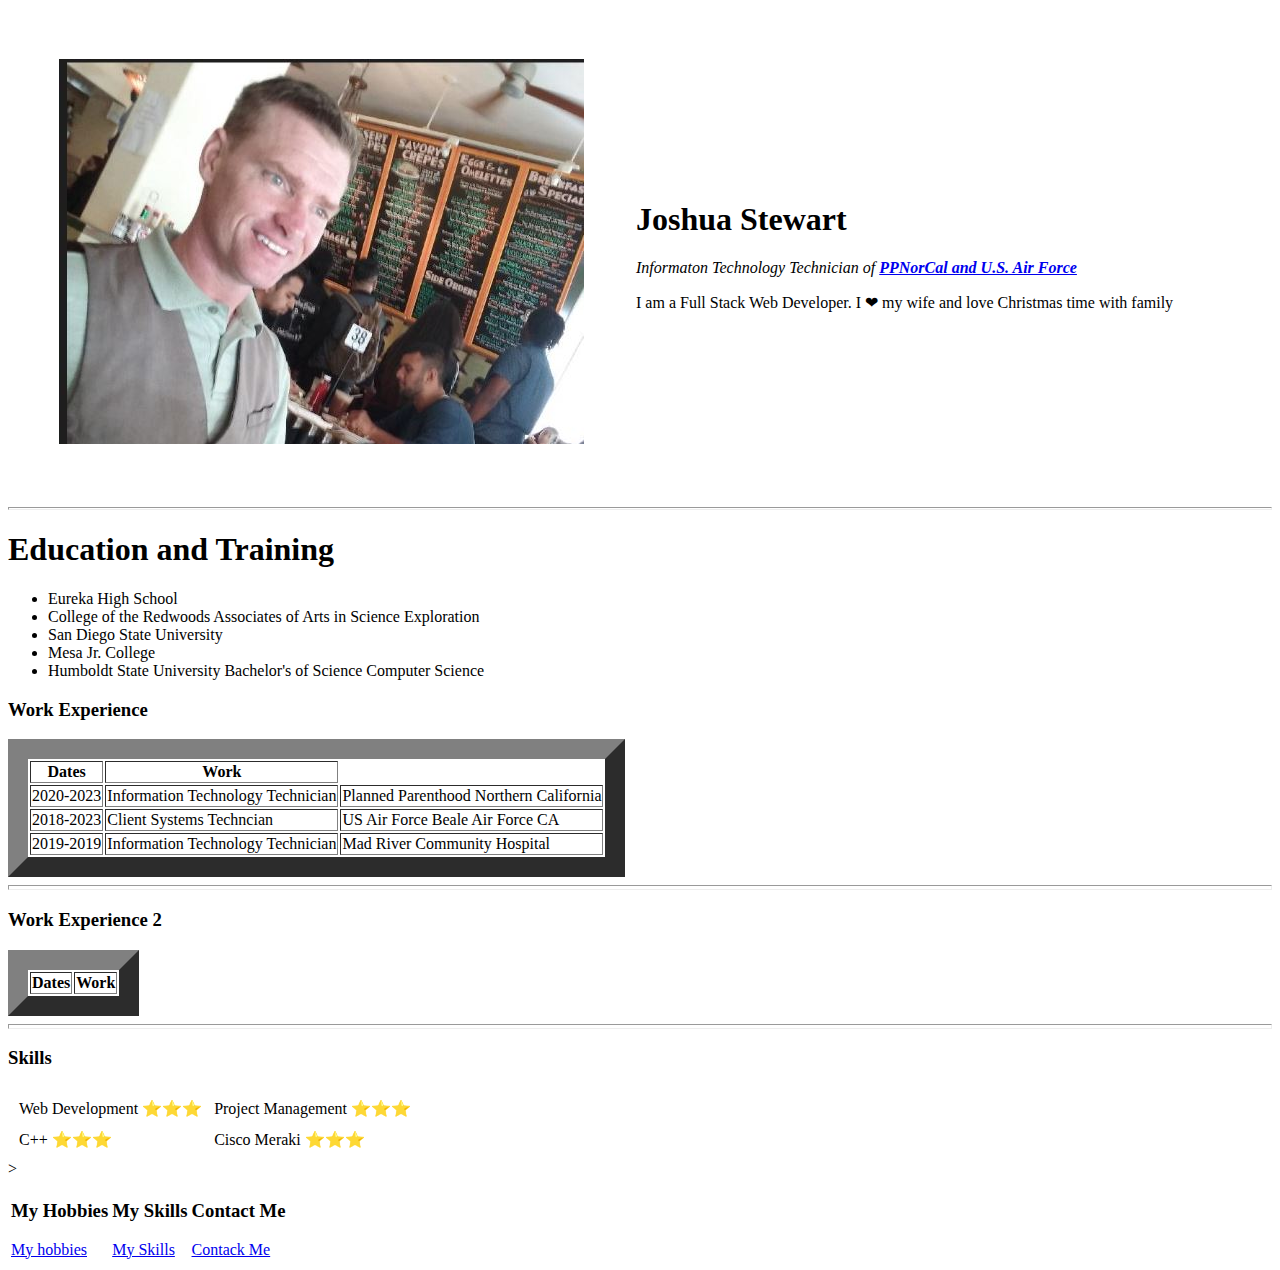
==== index.html @ 7774acf4 "added site CV files" ====
<!DOCTYPE html>
<html lang="en">
 <head>  
   <meta charset="UTF-8">
   <title> Joshua's Personal Site </title>
</head>          <!--  --> 
  <body>
                                                                                     <!--   C://Users/Owner/Desktop/web%20development/index.html  -->
    <table cellspacing="50">                                                         <!-- can also do table border="20" -->
        <tr>
            <td><img src="joshua.jpeg" alt="joshua's portfolio picture"></td>

            <td><h1>Joshua Stewart</h1>
            <p><em>Informaton Technology Technician of <strong><a href="https://joshuakane.net/joshuas/joshuas.html">PPNorCal and U.S. Air Force</a></strong></em></p>
            <p> I am a Full Stack Web Developer. I ❤ my wife and love Christmas time with family</p></td>
        </tr>
    </table>
    
     <hr size="3">  <!-- this is the line horizontal rule   line separating content  -->
     <h1> <em></em>Education and Training</em></h1>
     <ul>
        <li>Eureka High School</li>
        <li>College of the Redwoods Associates of Arts in Science Exploration</li>
        <li>San Diego State University</li>
        <li>Mesa Jr. College</li>
        <li>Humboldt State University Bachelor's of Science Computer Science</li>
        
      </ul>
    
<h3>Work Experience</h3>
<table border="20">
   
   <tr>
    <th>Dates</th><th>Work</th>
   </tr>
    <tr>                                                                                                                   <!-- row 1 -->
        <td>2020-2023</td><td>Information Technology Technician</td><TD>Planned Parenthood Northern California</TD>        <!-- row 1 Column 1, 2 and 3 as indicated by the <TD>  </TD> -->
     </tr>
    <tr>
        <td>2018-2023</td><td>Client Systems Techncian </td> <td> US Air Force Beale Air Force CA</td>                      <!-- row 2 column 1, 2 and 3  -->
    </tr>
    <tr> 
        <td>2019-2019</td><td>Information Technology Technician</td><td>Mad River Community Hospital</td>
    </tr>
</table>
<hr size="5">  

<h3>Work Experience 2</h3>
<table border="20">
    <thead>
        <tr>
            <th> Dates </th>
            <th>Work</th>
        </tr>
        <tbody>
            <tfoot>

            </tfoot>
        </tbody>
    </thead>
</table>


<hr size="5">

<h3>Skills</h3>
<table cellspacing="10">
    <thead>
        <tr>
            <td>Web Development ⭐⭐⭐</td><td>Project Management ⭐⭐⭐</td>
        </tr>
    </thead>
    
    <tr>
        <td>C++ ⭐⭐⭐</td><td>Cisco Meraki ⭐⭐⭐</td>
    </tr>
   
</table>











<table>
        <tr>
            <td> <h3> My Hobbies </h3> 
                <a href="hobbies.html">My hobbies</a> </td>

            <td> <h3> My Skills </h3>
                <a href="skills.html"> My Skills</a></td>
            
                
            <td> <h3> Contact Me</h3>
                <a href="contact-me.html">Contack Me</a></td>>
            
        </tr>
    </table>
      
     
   
 </body>
</html>
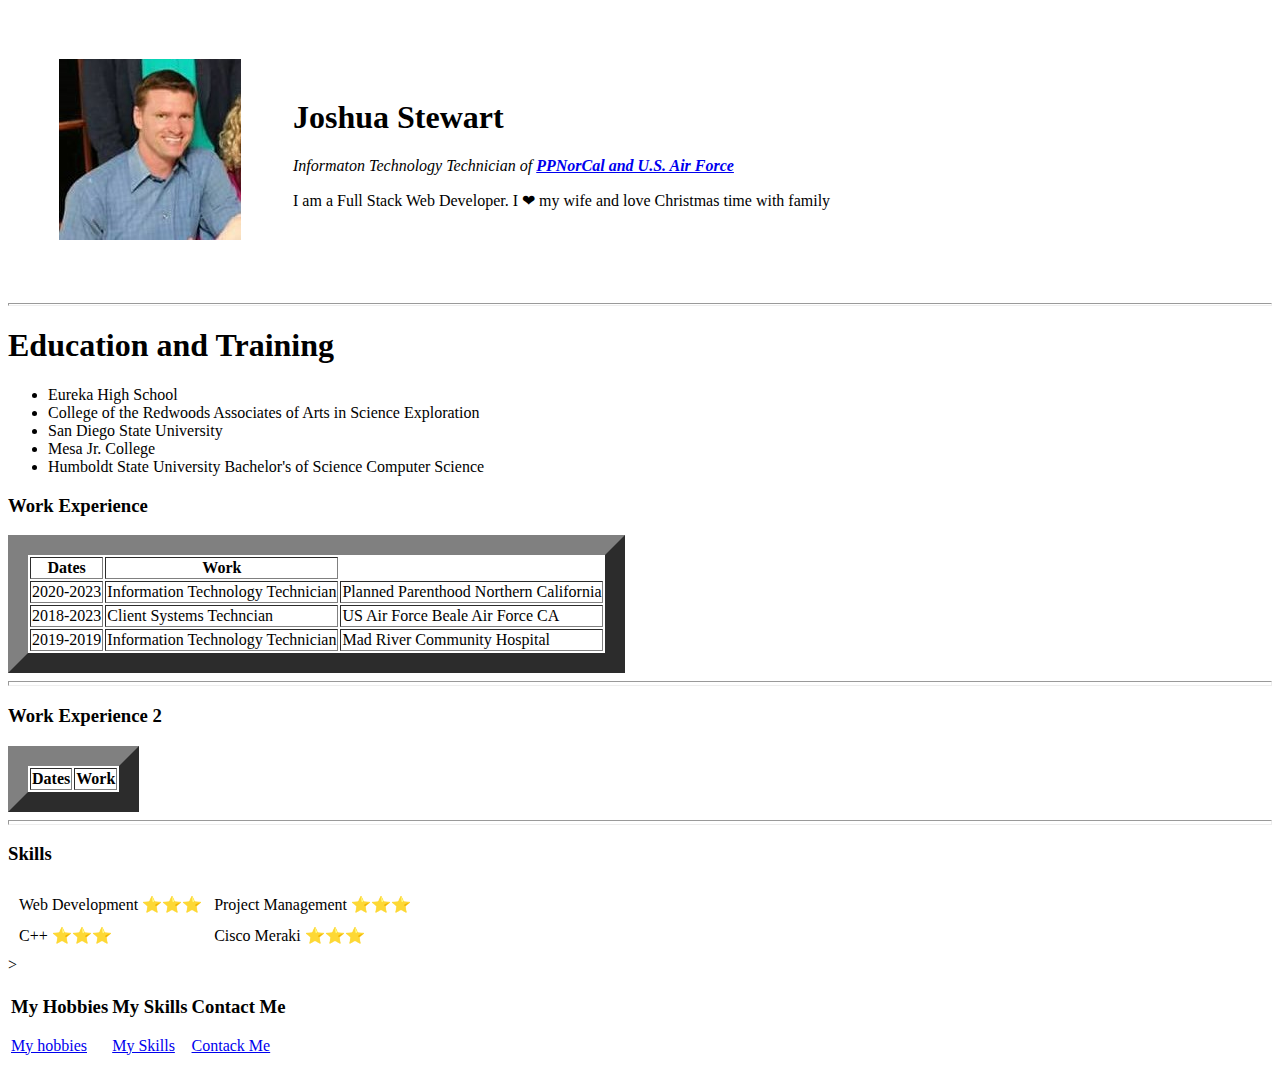
==== commit 5555b6bf: "Update index.html" ====
--- a/index.html
+++ b/index.html
@@ -8,7 +8,7 @@
                                                                                      <!--   C://Users/Owner/Desktop/web%20development/index.html  -->
     <table cellspacing="50">                                                         <!-- can also do table border="20" -->
         <tr>
-            <td><img src="joshua.jpeg" alt="joshua's portfolio picture"></td>
+            <td><img src="jeshua.JPG" alt="joshua's portfolio picture"></td>
 
             <td><h1>Joshua Stewart</h1>
             <p><em>Informaton Technology Technician of <strong><a href="https://joshuakane.net/joshuas/joshuas.html">PPNorCal and U.S. Air Force</a></strong></em></p>
@@ -105,4 +105,4 @@
      
    
  </body>
-</html>+</html>
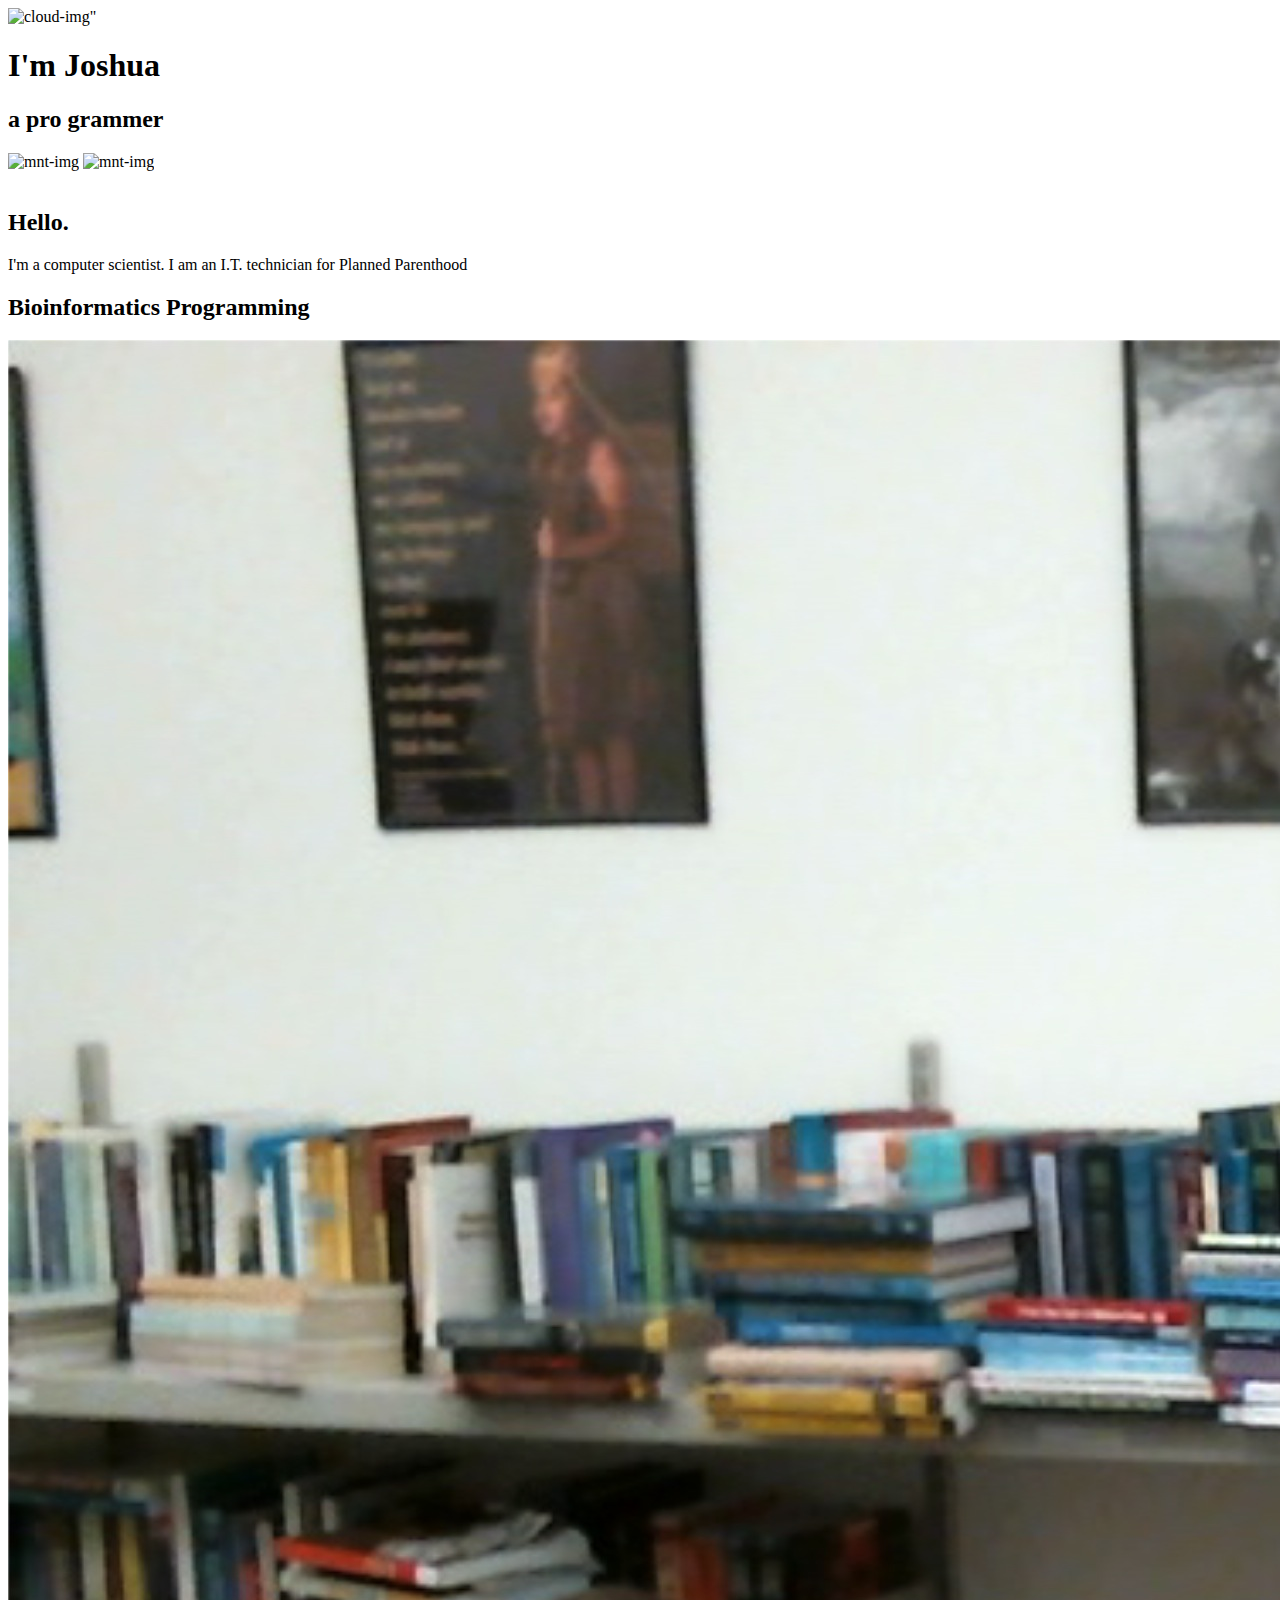
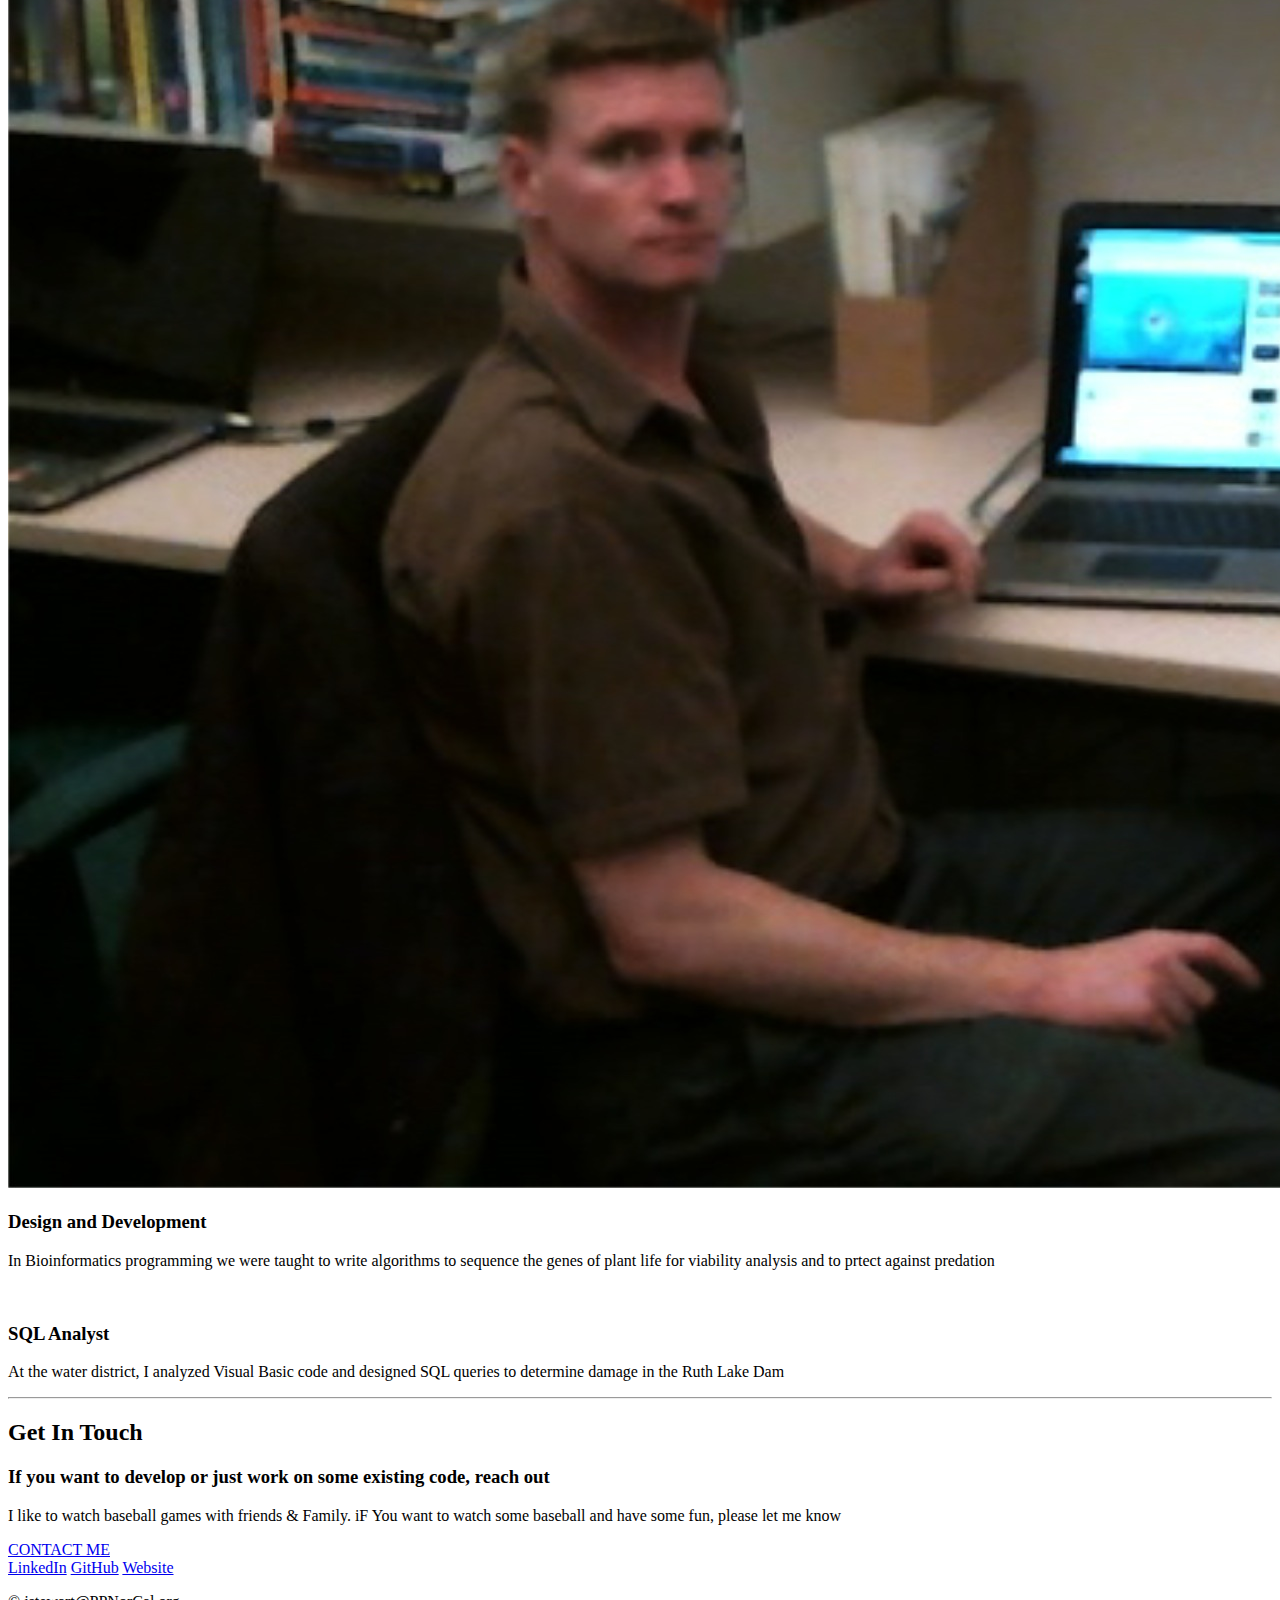
==== commit 4f3a9a9e: "Update index.html" ====
--- a/index.html
+++ b/index.html
@@ -1,108 +1,65 @@
 <!DOCTYPE html>
 <html lang="en">
+    <meta charset="utf-8">
+    <title>Joshua Stewart</title>
+    <link rel="stylesheet" href="style7.css">
+    <link rel="icon" href="favicon.ico">
+    <link rel="preconnect" href="https://fonts.gstatic.com" crossorigin>
+<link rel="preconnect" href="https://fonts.googleapis.com">
+<link rel="preconnect" href="https://fonts.gstatic.com" crossorigin>
+<link href="https://fonts.googleapis.com/css2?family=Montserrat:ital,wght@0,100;1,200&family=Sacramento&display=swap" rel="stylesheet">  
  <head>  
-   <meta charset="UTF-8">
-   <title> Joshua's Personal Site </title>
 </head>          <!--  --> 
-  <body>
-                                                                                     <!--   C://Users/Owner/Desktop/web%20development/index.html  -->
-    <table cellspacing="50">                                                         <!-- can also do table border="20" -->
-        <tr>
-            <td><img src="jeshua.JPG" alt="joshua's portfolio picture"></td>
-
-            <td><h1>Joshua Stewart</h1>
-            <p><em>Informaton Technology Technician of <strong><a href="https://joshuakane.net/joshuas/joshuas.html">PPNorCal and U.S. Air Force</a></strong></em></p>
-            <p> I am a Full Stack Web Developer. I ❤ my wife and love Christmas time with family</p></td>
-        </tr>
-    </table>
+  <body >
     
-     <hr size="3">  <!-- this is the line horizontal rule   line separating content  -->
-     <h1> <em></em>Education and Training</em></h1>
-     <ul>
-        <li>Eureka High School</li>
-        <li>College of the Redwoods Associates of Arts in Science Exploration</li>
-        <li>San Diego State University</li>
-        <li>Mesa Jr. College</li>
-        <li>Humboldt State University Bachelor's of Science Computer Science</li>
+    <div class="top-container">
+      <img class="top-cloud" src="cloud.png" alt="cloud-img">"
+      <h1>I'm Joshua </h1>
+      <h2>a <span class="pro">pro</span> grammer</h2>
+      <img class="bottom-cloud" src="cloud.png" alt="mnt-img">    <!-- same folder so use the / -->
+      <img src="mountain.png" alt="mnt-img">
+    </div>
+   
+    <div class="middle-container">
+      <div class="profile">
+        <img src="Jeshua.jpg" alt="">   
+         <h2>Hello.</h2>
+        <p> I'm a computer scientist. I am an I.T. technician for Planned Parenthood</p>
+      </div>
+      
+    
+      <div class="skills">
+          <h2>Bioinformatics Programming</h2>
+          <div class="skill-row">
+            <img class="bss" src="MeatDeskLIghter.jpg" alt="">
+            <h3>Design and Development</h3>
+            <p class="code-description"> In Bioinformatics programming we were taught to write algorithms to sequence the genes of plant life for viability analysis and to prtect against predation </p>
+          </div>   <!-- closing the class ="bss" tag ... all info on this class is in the .bss class -->
         
-      </ul>
+          <div class="skill-row">
+            <img class="wat" src="water_dist.JPG" alt=""> 
+            <h3>SQL Analyst</h3>     
+            <p class="code-description2" >At the water district, I analyzed Visual Basic code and designed SQL queries to determine damage in the Ruth Lake Dam </p>                     
+          </div>
+      </div>
+      <hr>
+    <div>
+      <div class="contact-me">
+        <h2>Get In Touch</h2>
+        <h3>If you want to develop or just work on some existing code, reach out</h3>
+        <p class="contact-message">I like to watch baseball games with friends & Family. iF You want to watch some baseball and have some fun, please let me know</p>
+        <a class="btn" href="mailto:jks403@Gmail.com">CONTACT ME</a>
+      </div>
+    </div>
     
-<h3>Work Experience</h3>
-<table border="20">
-   
-   <tr>
-    <th>Dates</th><th>Work</th>
-   </tr>
-    <tr>                                                                                                                   <!-- row 1 -->
-        <td>2020-2023</td><td>Information Technology Technician</td><TD>Planned Parenthood Northern California</TD>        <!-- row 1 Column 1, 2 and 3 as indicated by the <TD>  </TD> -->
-     </tr>
-    <tr>
-        <td>2018-2023</td><td>Client Systems Techncian </td> <td> US Air Force Beale Air Force CA</td>                      <!-- row 2 column 1, 2 and 3  -->
-    </tr>
-    <tr> 
-        <td>2019-2019</td><td>Information Technology Technician</td><td>Mad River Community Hospital</td>
-    </tr>
-</table>
-<hr size="5">  
-
-<h3>Work Experience 2</h3>
-<table border="20">
-    <thead>
-        <tr>
-            <th> Dates </th>
-            <th>Work</th>
-        </tr>
-        <tbody>
-            <tfoot>
-
-            </tfoot>
-        </tbody>
-    </thead>
-</table>
-
-
-<hr size="5">
-
-<h3>Skills</h3>
-<table cellspacing="10">
-    <thead>
-        <tr>
-            <td>Web Development ⭐⭐⭐</td><td>Project Management ⭐⭐⭐</td>
-        </tr>
-    </thead>
     
-    <tr>
-        <td>C++ ⭐⭐⭐</td><td>Cisco Meraki ⭐⭐⭐</td>
-    </tr>
-   
-</table>
-
-
-
-
-
-
-
-
-
-
-
-<table>
-        <tr>
-            <td> <h3> My Hobbies </h3> 
-                <a href="hobbies.html">My hobbies</a> </td>
-
-            <td> <h3> My Skills </h3>
-                <a href="skills.html"> My Skills</a></td>
-            
-                
-            <td> <h3> Contact Me</h3>
-                <a href="contact-me.html">Contack Me</a></td>>
-            
-        </tr>
-    </table>
-      
-     
-   
- </body>
+    <div class="bottom-container">
+      <a class="footer-link" href="https://www.linkedin.com/">LinkedIn</a>
+      <a class="footer-link" href="https://jks403.github.io/cv/">GitHub</a>
+      <a class="footer-link" href="https://www.appbrewery.co/">Website</a>
+      <p>© jstewart@PPNorCal.org</p>
+    </div>
+ 
+ 
+  </body>
 </html>
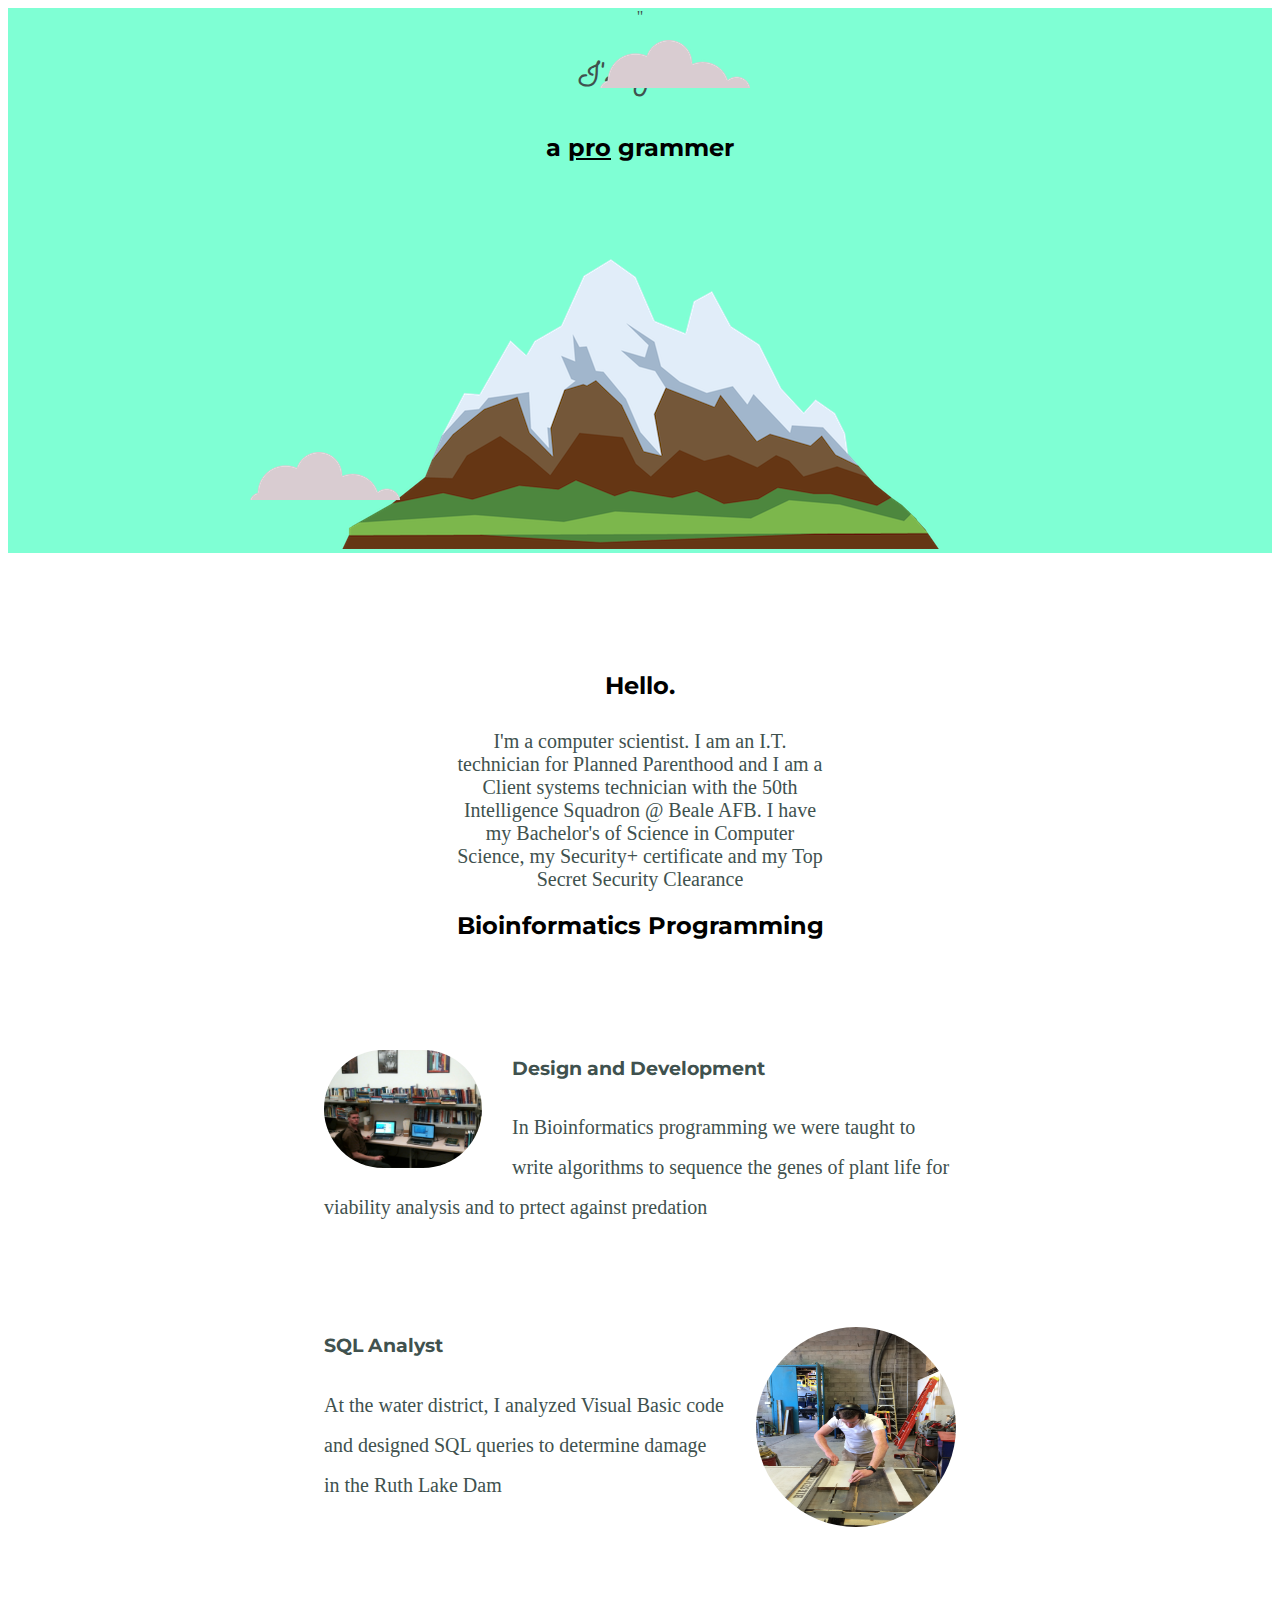
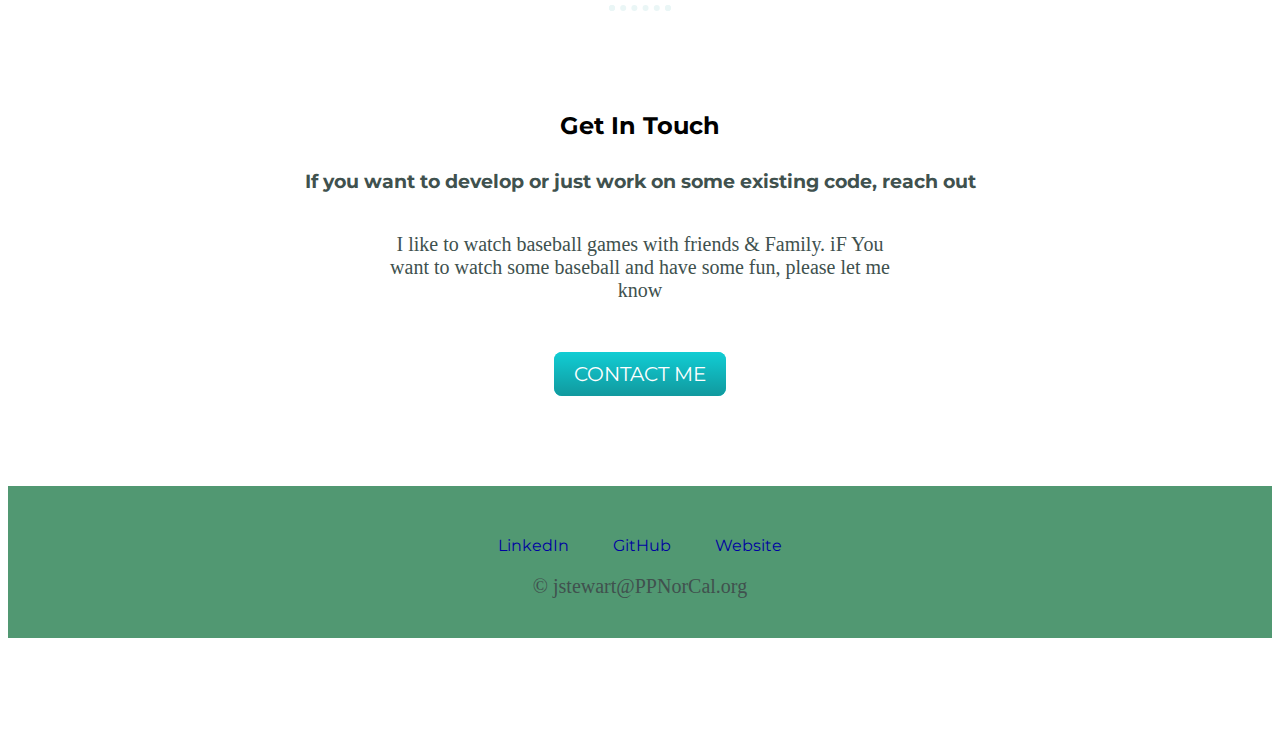
==== commit c6fe89e9: "Update index.html" ====
--- a/index.html
+++ b/index.html
@@ -24,7 +24,7 @@
       <div class="profile">
         <img src="Jeshua.jpg" alt="">   
          <h2>Hello.</h2>
-        <p> I'm a computer scientist. I am an I.T. technician for Planned Parenthood</p>
+        <p> I'm a computer scientist. I am an I.T. technician for Planned Parenthood and I am a Client systems technician with the 50th Intelligence Squadron @ Beale AFB. I have my Bachelor's of Science in Computer Science, my Security+ certificate and my Top Secret Security Clearance</p>
       </div>
       
     
--- a/style7.css
+++ b/style7.css
@@ -0,0 +1,176 @@
+
+
+p{
+    font-size: 20px;
+}
+/*div{
+    height:600px;
+    
+    background-color: #B5D5C5;
+}*/
+body{
+    color:#40514E;
+    
+    text-align:center;
+    font-family: 'Merriweather', serif;
+
+}
+h1{
+    line-height:2;
+    
+    font-family:'Sacramento', cursive;
+    margin-top:50px auto 0 auto;
+}
+h2{
+    color: black;
+    font-weight:bold;
+    font-family:'Montserrat', serif;
+    margin-top:0;
+    text-align:center;
+    padding-bottom:10px;
+    
+}
+
+h3{
+    /*text-align:center;  */
+    
+    font-family:'Montserrat', serif;
+    /* margin-top:0; */
+}
+hr{
+    border:dotted #eaf6f6 6px;
+    border-bottom:none;
+    width:4%;
+    margin:100px auto;
+}
+
+.top-container{
+  
+   background-color:#7FFFD4;
+    
+        /* lesson 43 12 minutes in border, padding, margin */
+}
+
+.middle-container{
+   
+   
+   margin:100px 0;
+   
+}
+
+.bottom-container{
+margin:100px auto;
+background-color: #519872;
+padding:50px 0 20px;
+}
+
+.pro{
+    text-decoration: underline;
+}
+
+.profile{
+    text-align:center;
+    width:30%;
+    margin:auto;
+}
+.bottom-cloud{
+    position:absolute;
+    left:250px;
+    bottom:400px;
+
+}
+.top-cloud{
+    position:absolute;
+    left:600px;
+    top:40px;
+    
+}
+
+.skill-row{
+   width:50%;                           /* Lesson 57 3 minutes*/
+    
+     margin:100px auto 100px auto;       /* provide margin around our Image */
+    text-align:left;
+    line-height:2;
+}
+.jeshua{
+    text-align:center;
+    height:100px;
+    width:100px;
+    border-radius:200px;
+}
+
+.bss{
+   width:25%;
+   line-height:2;
+   float:left;   /* float wraps text around the bss image */
+   text-align:right;
+   margin-right: 30px;
+   border-radius:200px;
+}
+.wat{
+    height:200px;
+    width:200px;
+   line-height: 2;
+   float:right;     /* float wraps text around the wwat image */
+   text-align:left;
+    margin-left:30px;
+    border-radius:200px;
+    
+}
+
+  /*.code-description{
+  clear:left;  
+}  */    
+
+ /* .code-description2{
+    clear:right;
+} */
+
+.contact-message{
+    width:40%;
+    margin:40px auto 60px;
+}
+
+.btn {
+    background: #11CDD4;
+    background-image: -webkit-linear-gradient(top, #11CDD4, #11999E);
+    background-image: -moz-linear-gradient(top, #11CDD4, #11999E);
+    background-image: -ms-linear-gradient(top, #11CDD4, #11999E);
+    background-image: -o-linear-gradient(top, #11CDD4, #11999E);
+    background-image: linear-gradient(to bottom, #11CDD4, #11999E);
+    -webkit-border-radius: 8;
+    -moz-border-radius: 8;
+    border-radius: 8px;
+    font-family:'Montserrat', serif;
+    color: #ffffff;
+    font-size: 20px;
+    padding: 10px 20px 10px 20px;
+    text-decoration: none;
+  }
+  
+  .btn:hover {
+    background: #30E3CB;
+    background-image: -webkit-linear-gradient(top, #30E3CB, #2BC48D);
+    background-image: -moz-linear-gradient(top, #30E3CB, #2BC48D);
+    background-image: -ms-linear-gradient(top, #30E3CB, #2BC48D);
+    background-image: -o-linear-gradient(top, #30E3CB, #2BC48D);
+    background-image: linear-gradient(to bottom, #30E3CB, #2BC48D);
+    text-decoration: none;
+  }
+
+  a{
+    color:#0002A1;
+    font-family:'Montserrat', serif;
+    margin:10px 20px;
+    text-decoration:none;
+  }
+  a:hover{
+    color:#eaf6f6;
+  }
+
+  .copyright{
+    color:#eaf6f6;
+    font-size: .75rem;
+    padding:20px 0;
+  }
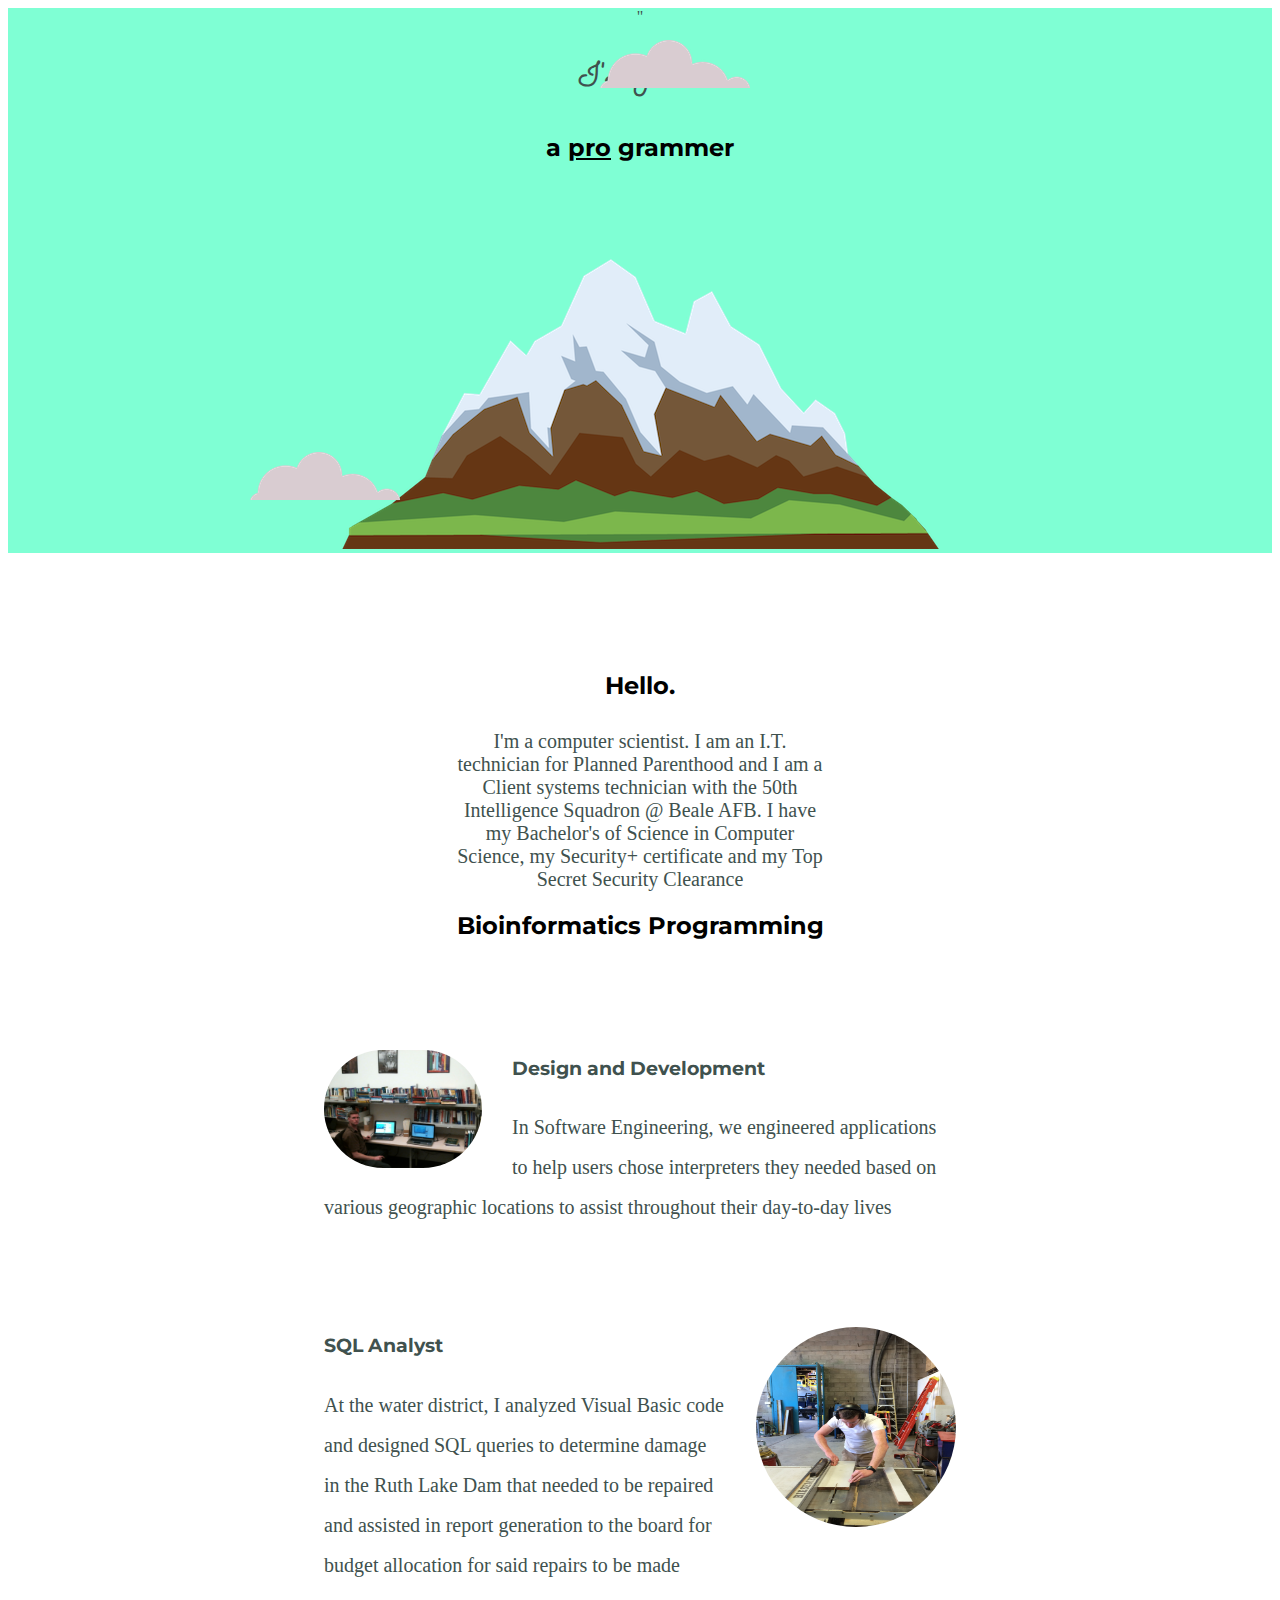
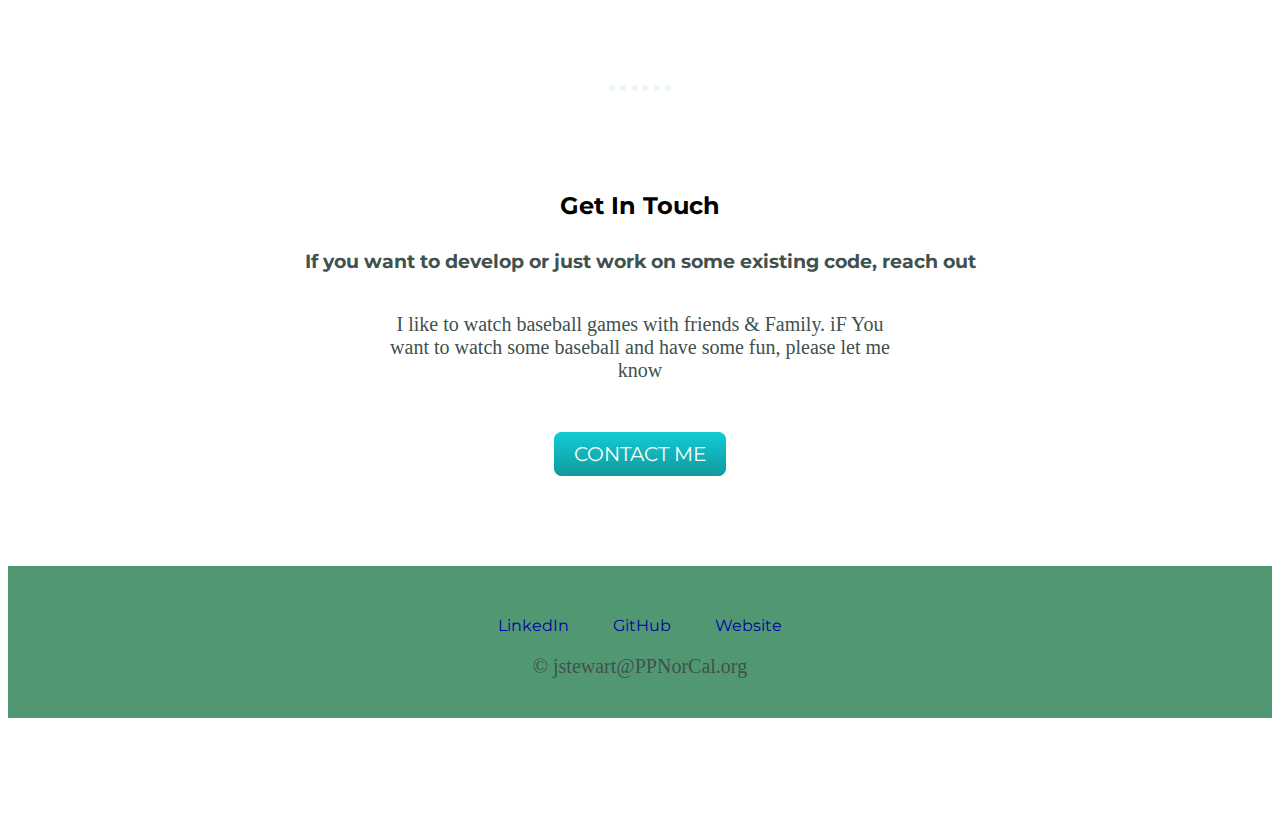
==== commit 7f4a7de2: "Update index.html" ====
--- a/index.html
+++ b/index.html
@@ -33,13 +33,13 @@
           <div class="skill-row">
             <img class="bss" src="MeatDeskLIghter.jpg" alt="">
             <h3>Design and Development</h3>
-            <p class="code-description"> In Bioinformatics programming we were taught to write algorithms to sequence the genes of plant life for viability analysis and to prtect against predation </p>
+            <p class="code-description"> In Software Engineering, we engineered applications to help users chose interpreters they needed based on various geographic locations to assist throughout their day-to-day lives</p>
           </div>   <!-- closing the class ="bss" tag ... all info on this class is in the .bss class -->
         
           <div class="skill-row">
             <img class="wat" src="water_dist.JPG" alt=""> 
             <h3>SQL Analyst</h3>     
-            <p class="code-description2" >At the water district, I analyzed Visual Basic code and designed SQL queries to determine damage in the Ruth Lake Dam </p>                     
+            <p class="code-description2" >At the water district, I analyzed Visual Basic code and designed SQL queries to determine damage in the Ruth Lake Dam that needed to be repaired and assisted in report generation to the board for budget allocation for said repairs to be made</p>                     
           </div>
       </div>
       <hr>
